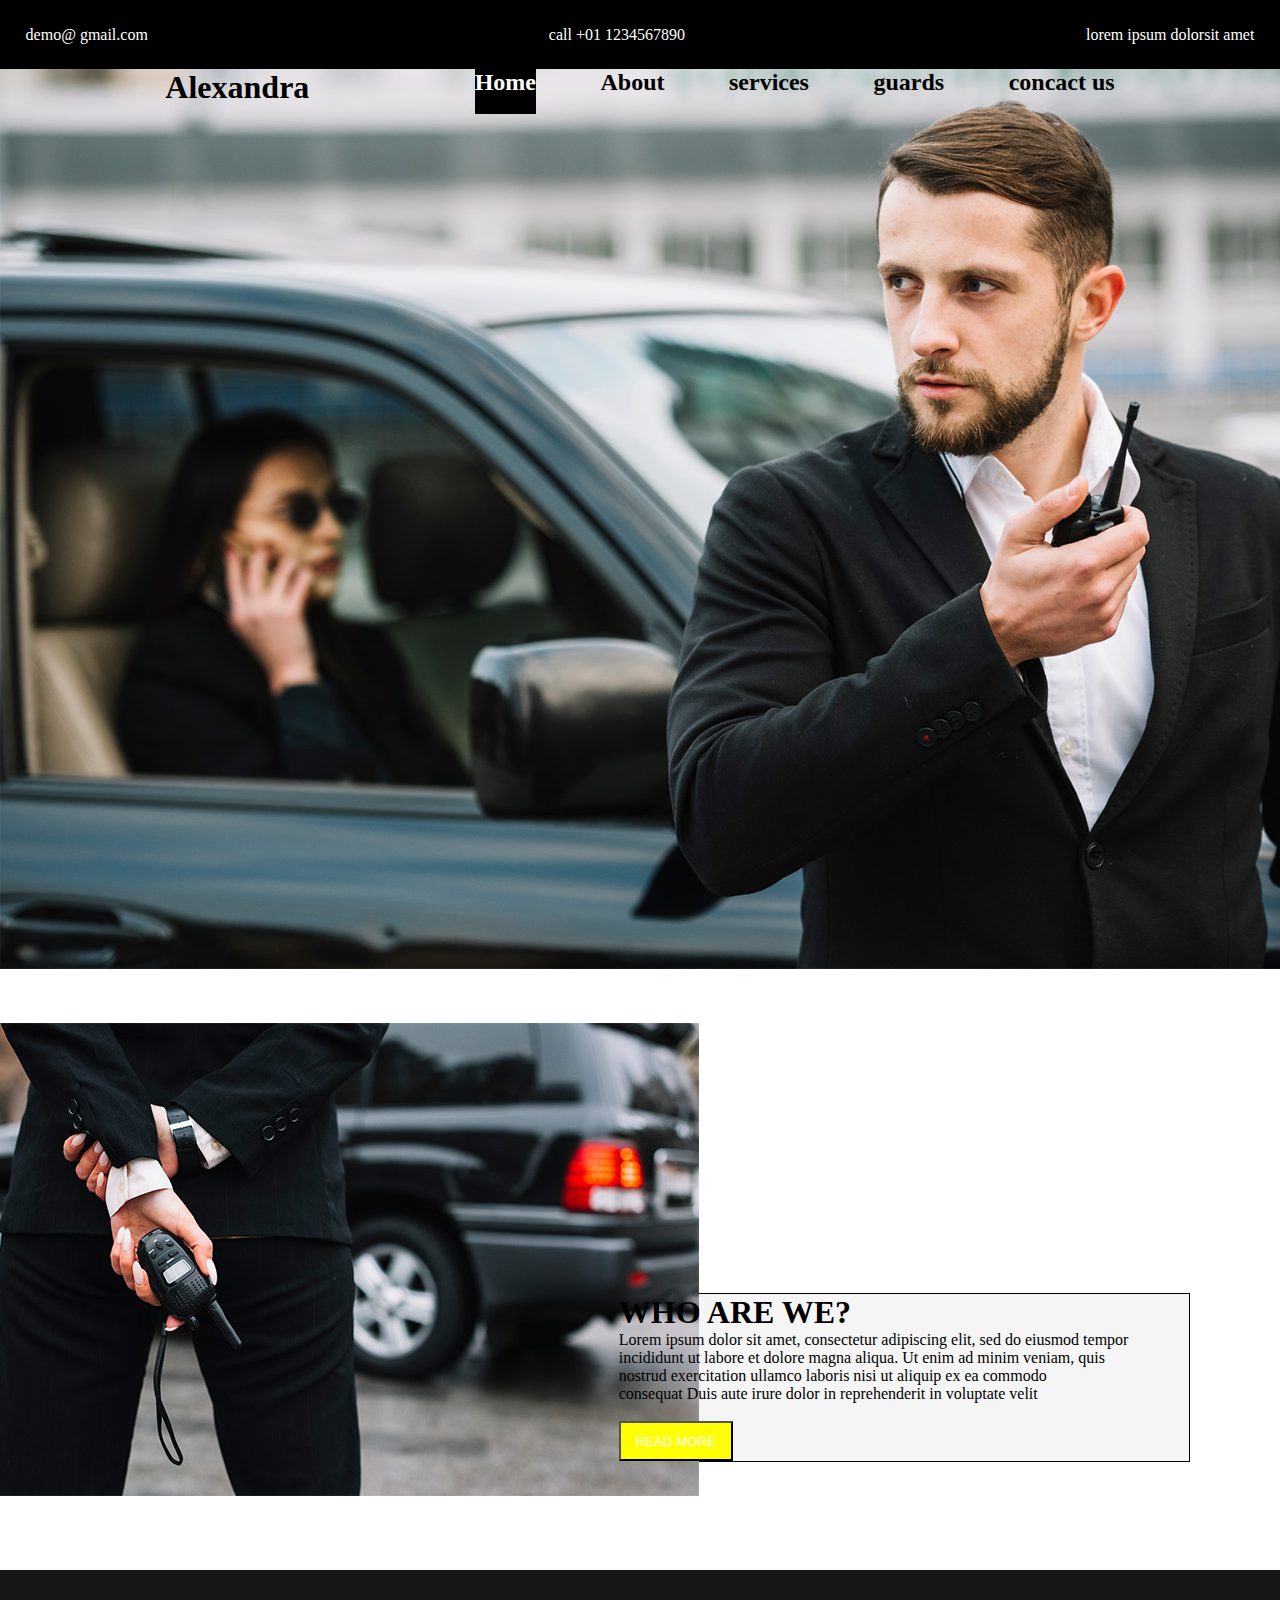
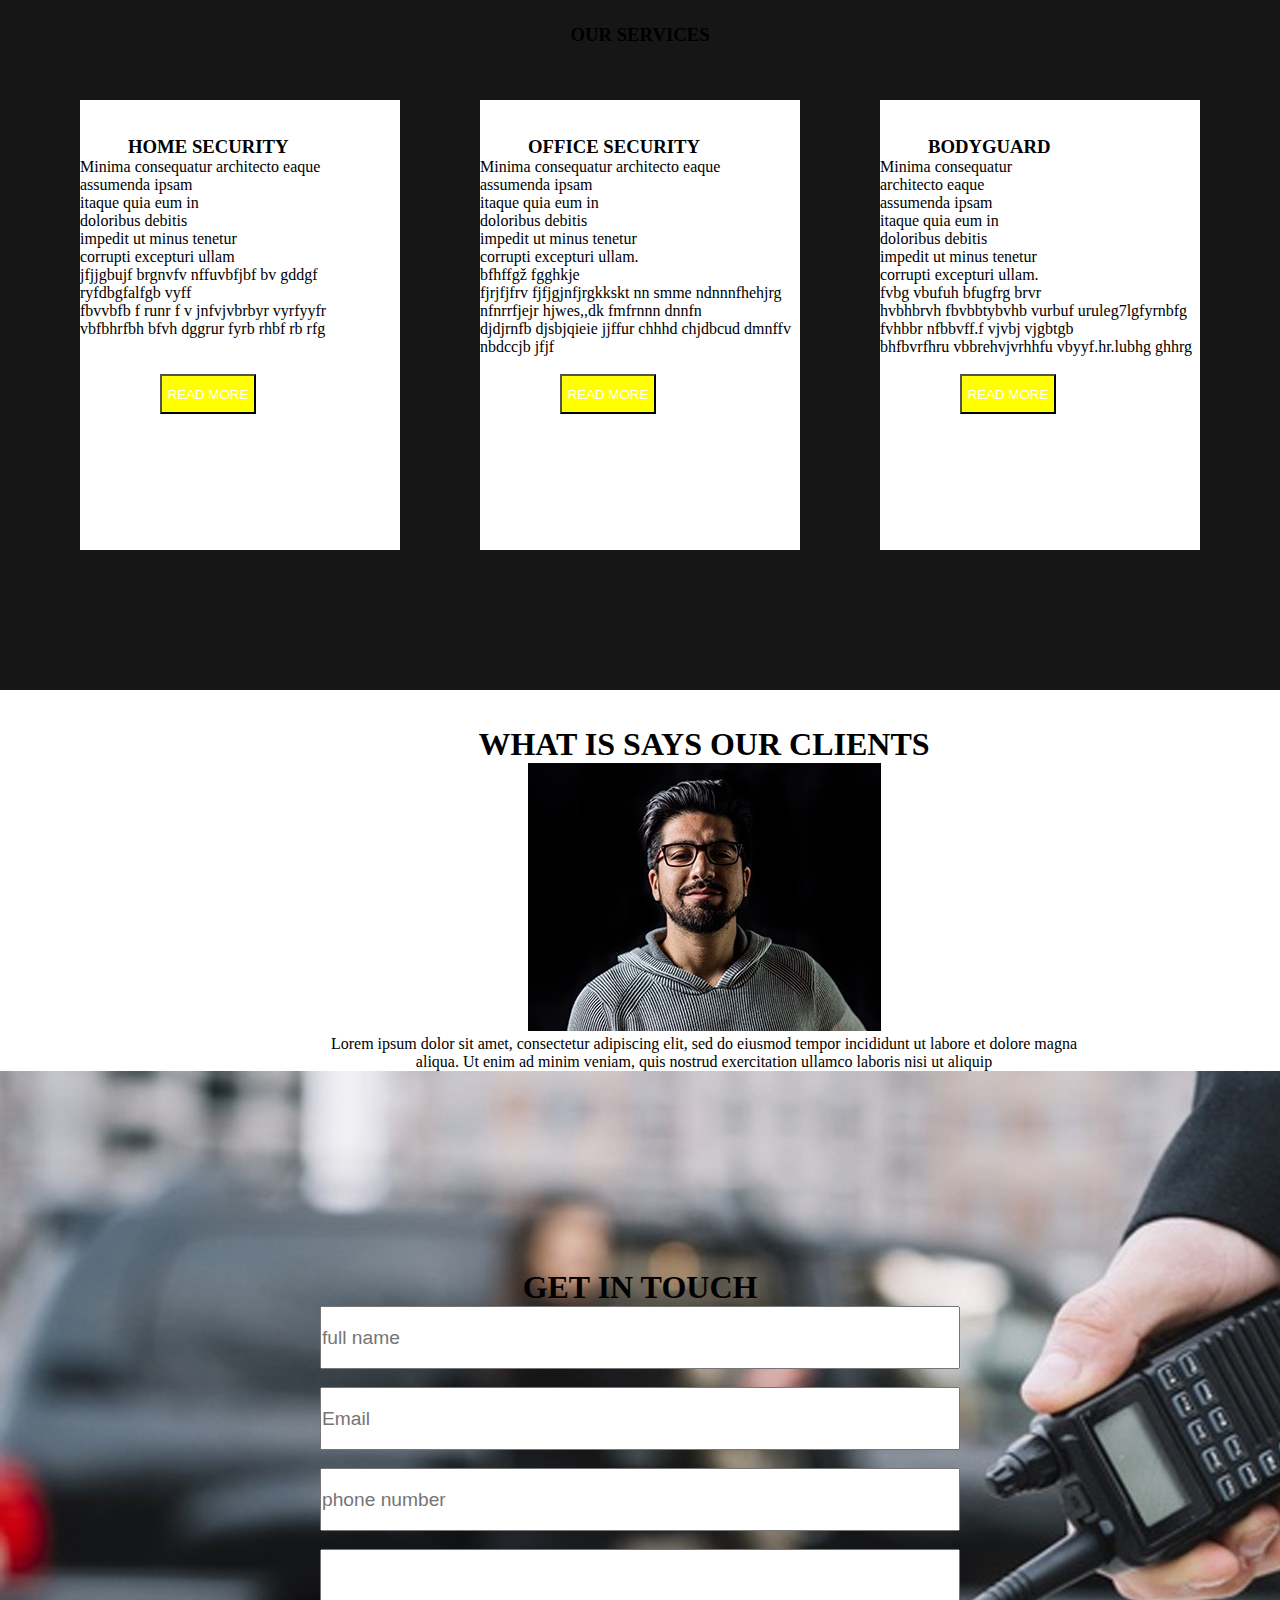
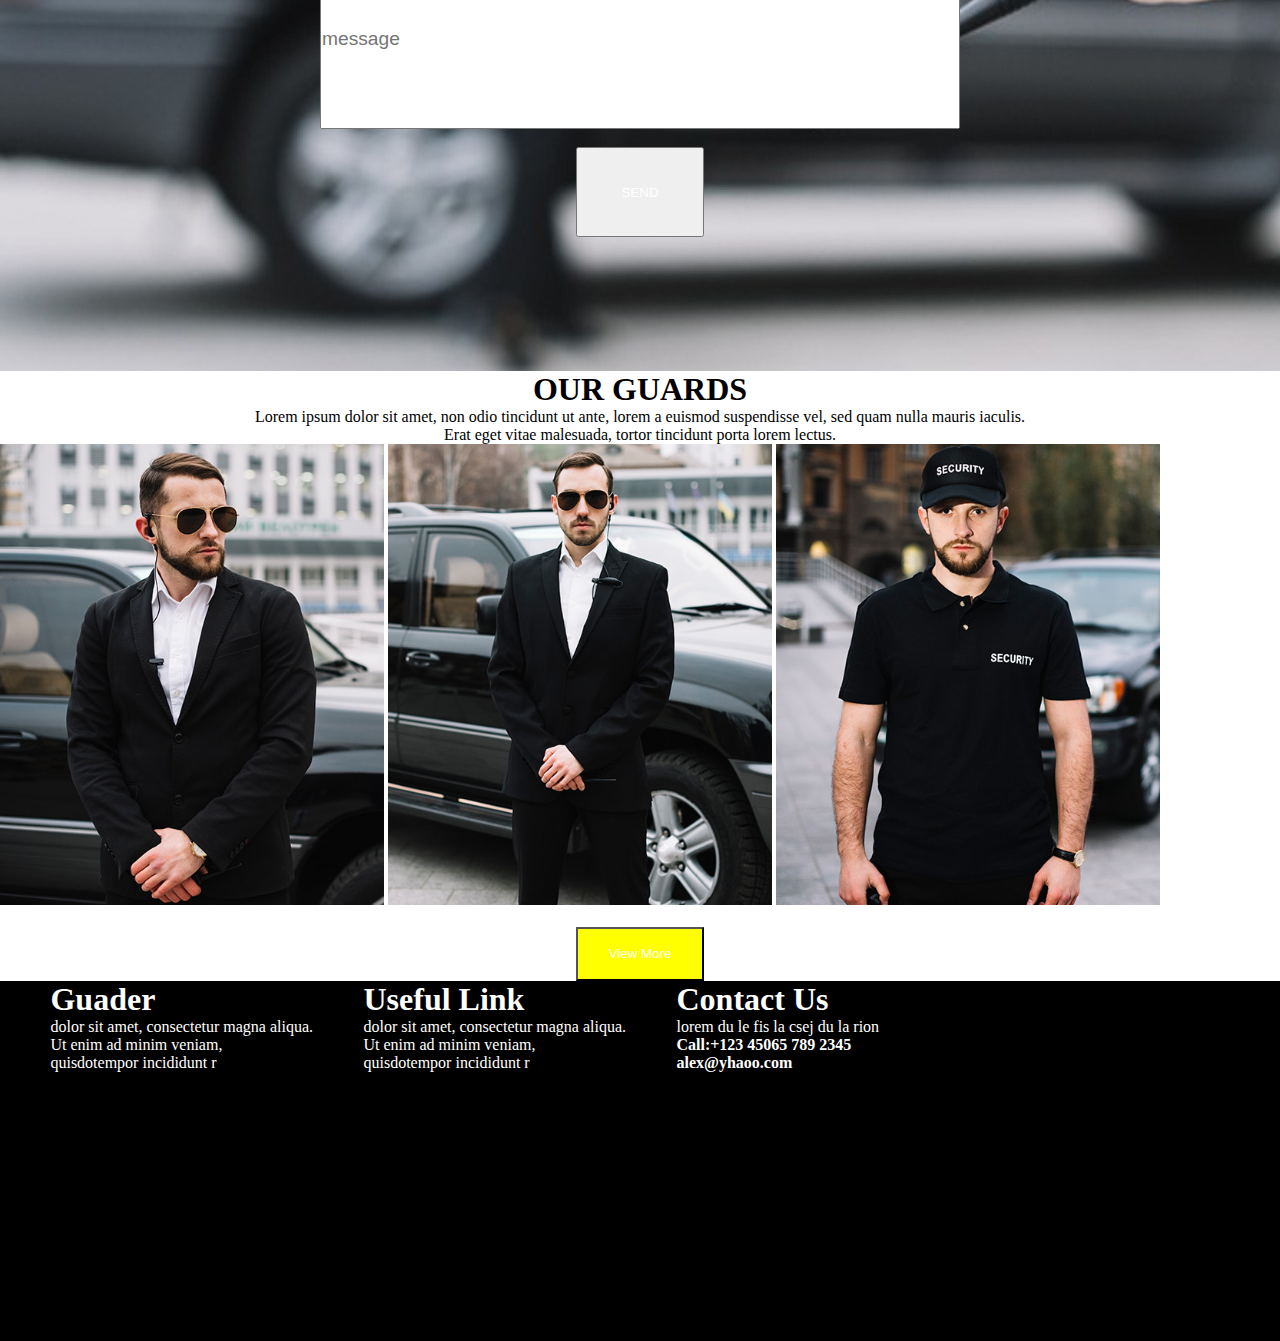
==== index.html @ 7e9944ed "initial commit" ====
<!DOCTYPE html>
<html lang="en">
<head>
    <meta charset="UTF-8">
    <meta http-equiv="X-UA-Compatible" content="IE=edge">
    <meta name="viewport" content="width=device-width, initial-scale=1.0">
    <title>Document</title>
    <link rel="stylesheet" href="main.css">
   
</head>

</style>

<body>
    <div>

        <div class="a">
            <p>demo@ gmail.com</p>
            <p>call +01 1234567890</p>
            <p>lorem ipsum dolorsit amet</p>
        </div>
        <div class="a1">
            <h1>Alexandra</h1>
            <nav class="a2">

                <h2 class="a3">Home</h2>
                <h2>About</h2>
                <h2>services</h2>
                <h2>guards</h2>

                <h2>concact us</h2>
            </nav>
        </div>
        <br> <br> <br>
        <div style="width: 100%; height: 30vh;">
            <img src="about-imgger.jpeg" alt="">

        </div>
        <div style="border:  solid 1px; margin-right: 90px; background-color:whitesmoke">
            <h1 class="a4">WHO ARE WE?</h1>
            <p class="a4"> Lorem ipsum dolor sit amet, consectetur adipiscing elit, sed do eiusmod
                tempor <br> incididunt ut labore et dolore magna aliqua. Ut
                enim ad minim veniam, quis <br> nostrud exercitation ullamco
                laboris nisi ut aliquip ex ea commodo <br> consequat
                Duis aute irure dolor in reprehenderit in voluptate velit
                <br><br>
                <button class="a5">READ MORE</button>
            </p>
        </div>
        <br><br> <br><br> <br> <br>
        <div class="b">
            <br><br><br>
            <center>
                <h3>OUR SERVICES</h3>
            </center>
            <br><br><br>
            <div class="b2">
                <div class="b1">
                    <br><br>

                    <h3 class="b3">HOME SECURITY</h3>
                    <p>Minima consequatur architecto eaque <br>
                        assumenda ipsam <br>
                        itaque quia eum in <br>
                        doloribus debitis <br>
                        impedit ut minus
                        tenetur <br>
                        corrupti excepturi ullam <br>
                        jfjjgbujf brgnvfv nffuvbfjbf bv gddgf ryfdbgfalfgb vyff <br>
                        fbvvbfb f runr f v jnfvjvbrbyr vyrfyyfr <br>
                        vbfbhrfbh bfvh dggrur fyrb rhbf rb rfg <br>
                        <br> <br>
                        <button class="b5">READ MORE</button>

                    </p>
                </div>
                <div class="b1">
                    <br><br>
                    <h3 class="b3">OFFICE SECURITY</h3>
                    <p>
                        Minima consequatur
                        architecto eaque <br>
                        assumenda ipsam
                        <br> itaque quia eum in <br>
                        doloribus debitis <br> impedit ut
                        minus tenetur <br>
                        corrupti excepturi ullam. <br>
                        bfhffgž fgghkje <br> fjrjfjfrv
                        fjfjgjnfjrgkkskt nn smme
                        ndnnnfhehjrg
                        <br> nfnrrfjejr hjwes,,dk
                        fmfrnnn dnnfn <br>
                        djdjrnfb djsbjqieie jjffur chhhd chjdbcud dmnffv
                        <br> nbdccjb jfjf
                        <br> <br>
                        <button class="b5">READ MORE</button>

                    </p>
                </div>
                <div class="b1">
                    <br> <br>
                    <h3 class="b3">BODYGUARD</h3>
                    <p>Minima consequatur
                        <br> architecto eaque <br>
                        assumenda ipsam
                        <br> itaque quia eum in <br>
                        doloribus debitis
                        <br> impedit ut minus tenetur <br>
                        corrupti excepturi ullam. <br>
                        fvbg vbufuh bfugfrg brvr <br>hvbhbrvh
                        fbvbbtybvhb vurbuf uruleg7lgfyrnbfg <br>
                        fvhbbr nfbbvff.f vjvbj vjgbtgb <br>
                        bhfbvrfhru vbbrehvjvrhhfu vbyyf.hr.lubhg
                        ghhrg <br>
                        <br>

                        <button class="b5">READ MORE</button>


                    </p>
                </div>
            </div>
        </div>
        <div class="b6">
            <br> <br>
            <center>
                <h1>WHAT IS SAYS OUR CLIENTS</h1>
                <img src="UNADJUSTEDNONRAW_mini_de.jpg" alt="">
                <p>
                    Lorem ipsum dolor sit amet, consectetur adipiscing elit,
                    sed do eiusmod tempor incididunt ut labore et dolore magna <br>
                    aliqua. Ut enim ad minim veniam, quis nostrud exercitation
                    ullamco laboris nisi ut aliquip
                </p>

            </center>
        </div>
        <div class="b7">
            <br><br><br><br><br><br><br><br><br><br><br>
            <center>
                <h1>GET IN TOUCH</h1>
                <input type="text" placeholder="full name" class="b8"> <br> <br>
                <input type="text" placeholder="Email" class="b8"> <br> <br>
                <input type="number" placeholder="phone number" class="b8"> <br> <br>
                <input type="text" placeholder="message" class="b9">
                <br> <br>
                <button class="b0">SEND</button>
            </center>
        </div>
        <div>
            <div>
                <div>
                    <center>
                        <h1>OUR GUARDS</h1>
                        <p>Lorem ipsum dolor sit amet, non odio tincidunt ut ante, lorem a euismod suspendisse vel,
                            sed quam nulla mauris iaculis. <br> Erat eget
                            vitae malesuada, tortor tincidunt porta lorem lectus.
                        </p>
                    </center>

                    <img src="t3.jpg" alt="" width="30%" class="c">
                    <img src="t2.jpg" alt="" width="30%">
                    <img src="t1.jpg" alt="" width="30%">
                    <br><br>
                    <center>
                        <button class="c1">View More</button>
                    </center>
                </div>
            </div>
        </div>
    </div>
    <div>
        <div class="c3">
            <div>
                <h1>Guader</h1>
                <p>dolor sit amet, consectetur magna aliqua. <br> Ut enim ad minim veniam, <br> quisdotempor incididunt r <br></p>
            </div>
            <div>
                <h1>Useful Link</h1>
                <p>dolor sit amet, consectetur magna aliqua. <br> Ut enim ad minim veniam, <br> quisdotempor incididunt r <br></p></p>
            </div>
            <div>
                <h1>Contact Us</h1>
                <p>lorem du le fis la csej du la rion</p>
                <h4>Call:+123 45065 789 2345</h4>
                <h4>alex@yhaoo.com</h4>

            </div>
            <video src="video.mp4"></video>
    </div>
</body>

</html>
---- main.css ----
*{
    margin: 0%;
    padding: 0%;
    box-sizing: border-box;
}
.a{
    display: flex;
    justify-content: space-between;
    background-color: black;
    color: white;
    padding: 2%;
}
.a1{
    background-image: url(hero-bg.jpeg);
    height: 100vh;
    background-size: cover;
    background-repeat: no-repeat;
    display: flex;
    justify-content: space-evenly;
}
.a2{
    display: flex;
    justify-content: space-between;
    width: 50%;
}
.a3{
    background-color: black;
    height: 5%;
    color: white;
}
h2:hover{
 background-color: black;
 height: 5%;
 color: white;
}
.a4{
   padding-left:  52%;
}
.a5{
    background-color: yellow;
    color: white;
    height: 3em;
    width: 20%;
}
.a5:hover{
    background-color: white;
    color: yellow;
}
.b{
    background-color: rgb(23, 22, 22);
    height: 80vh;

}
.b2{
    display: flex;
    justify-content: space-evenly;
    width: 100%;
}.b1{
    background-color: white;
    width: 25%;
    height: 50vh;
}
.b3{
    margin-left: 15%;
}
.b5{
    color: white;
    background-color: yellow;
    height: 3em;
    width: 30%;
    margin-left: 25%;
}
.b5:hover{
    background-color: white;
    color: yellow
}
.b6{
    
   
    background-repeat: no-repeat;
    margin-left: 10%;
}
.b7{
    background-image: url(contact-bgrt.jpeg);
    height: 100vh;
}
.b8{
   height: 7vh;
   width: 50%;
   font-size: larger;
}
.b9{
    height: 20vh;
    width: 50%;
    font-size: larger;
}
.b0{
    
    color: white; 
    height: 10vh;
    width: 10%;
}
.b0:hover{
    color: yellow;
    border: solid 2px;
    background-color: rgb(53, 51, 51);
}
.c1{
    height: 6vh;
    width: 10%;
    background-color: yellow;
    color: white;
}
.c1:hover{
    color: yellow;
    background-color: white;
}
.c2{
    background-color: black;
    height: 50vh;
    color: white;
    width: 100%;
}
.d{
    display: flex;
    justify-content: space-between;
}
.c3{
    display: flex;
    justify-content: space-evenly;
    color: white;
    background-color: black;
    height: 40vh;
}
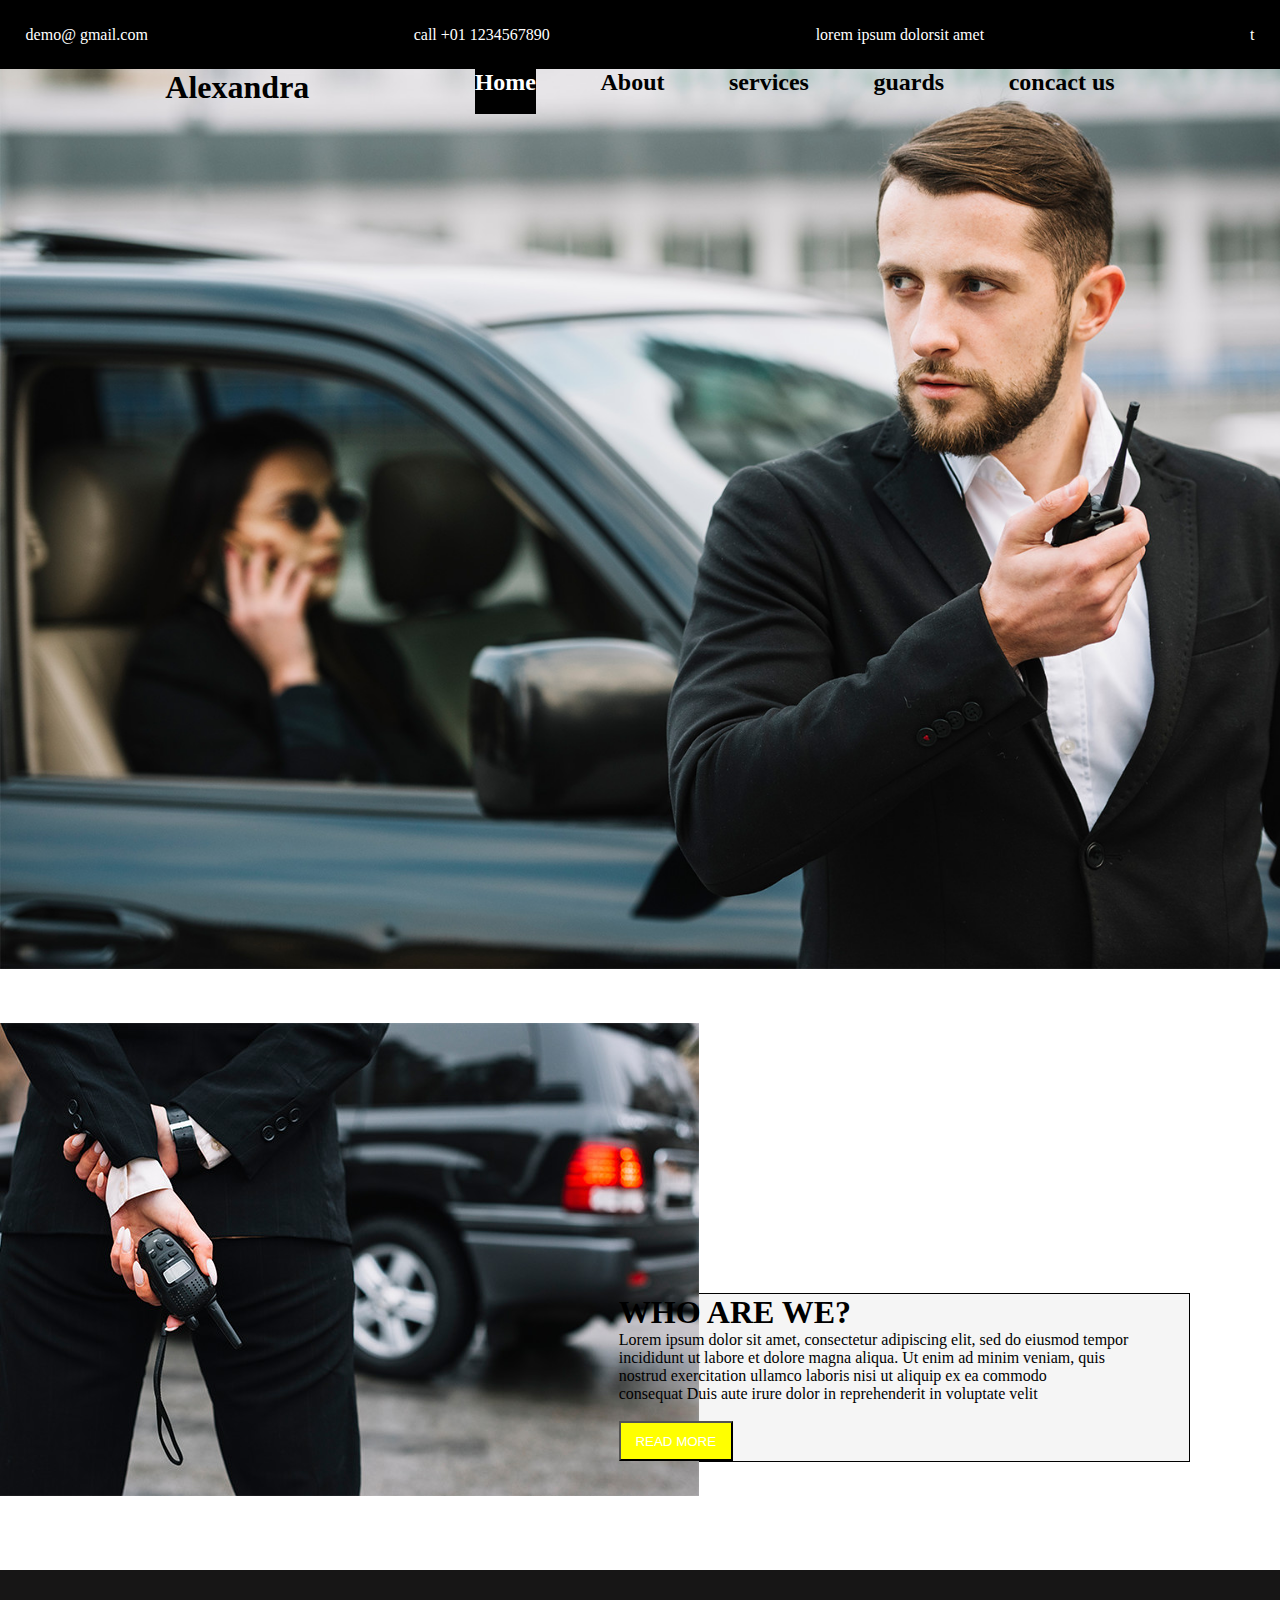
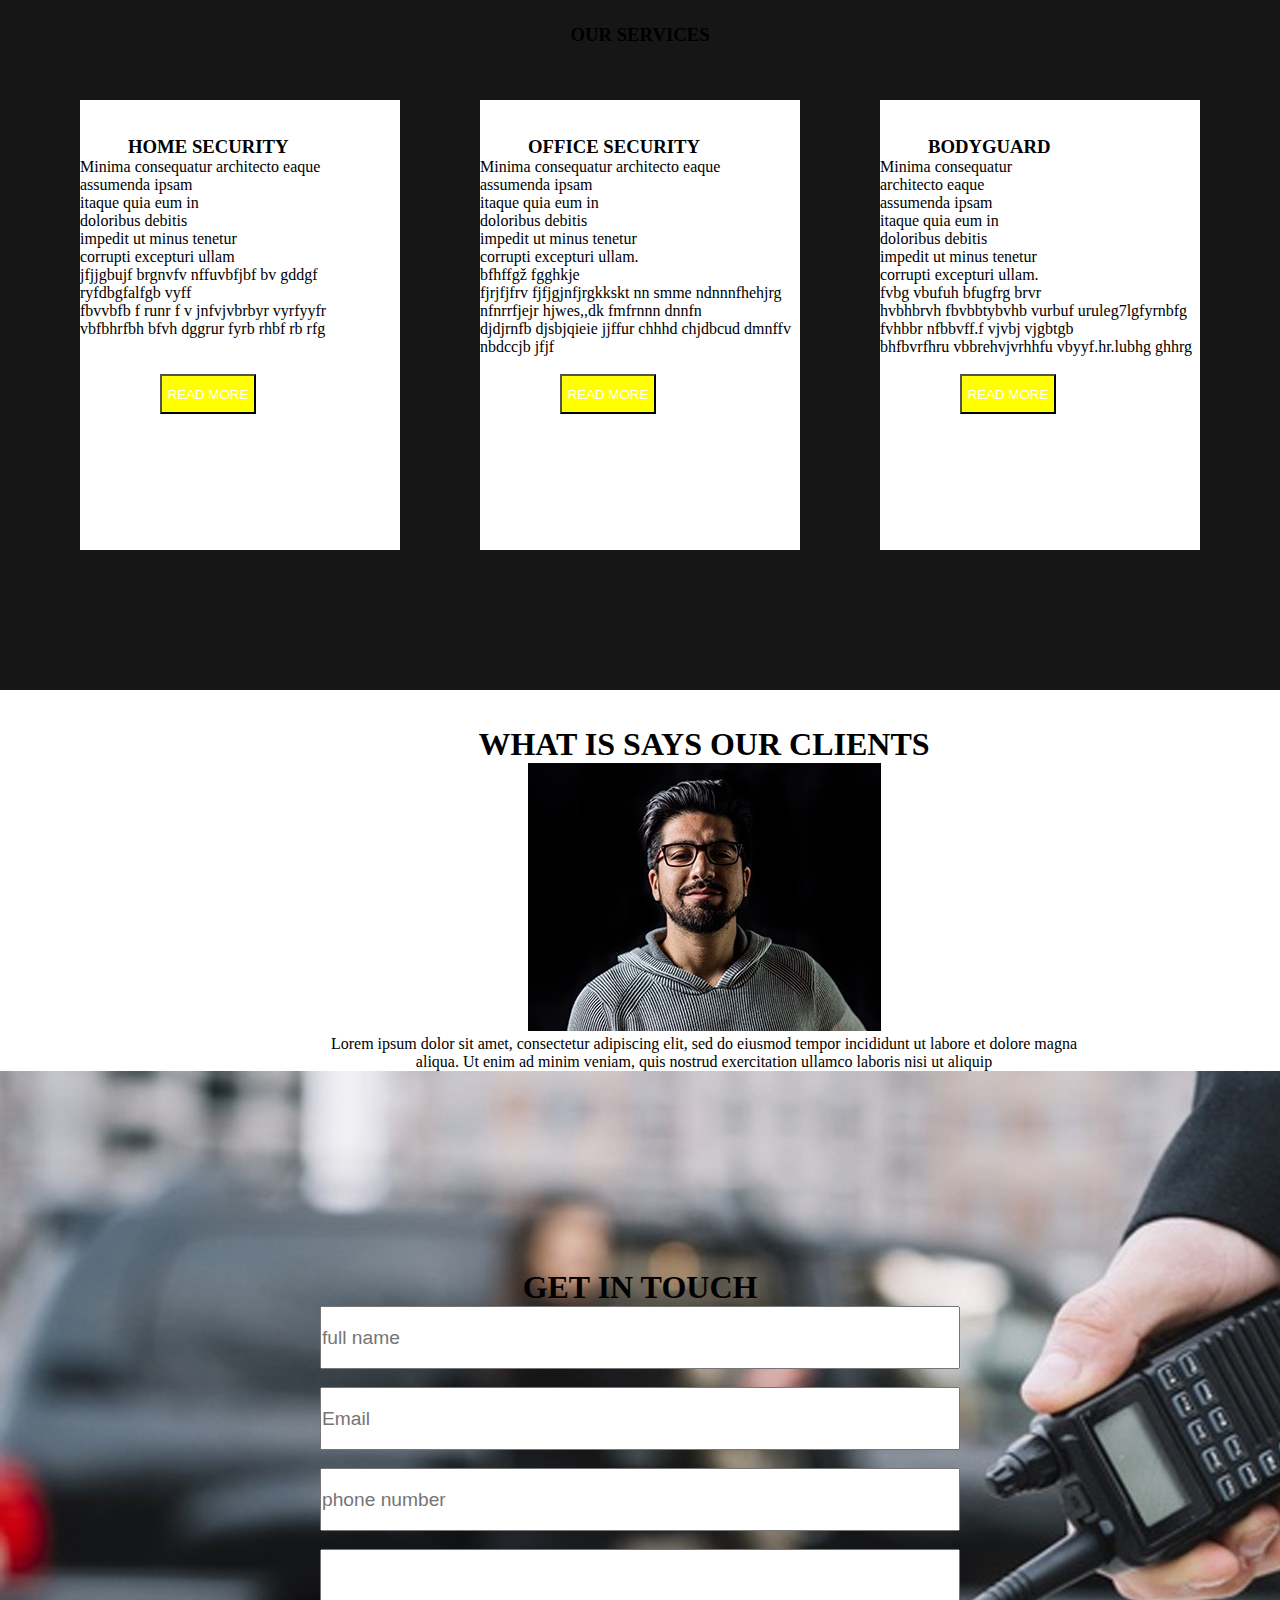
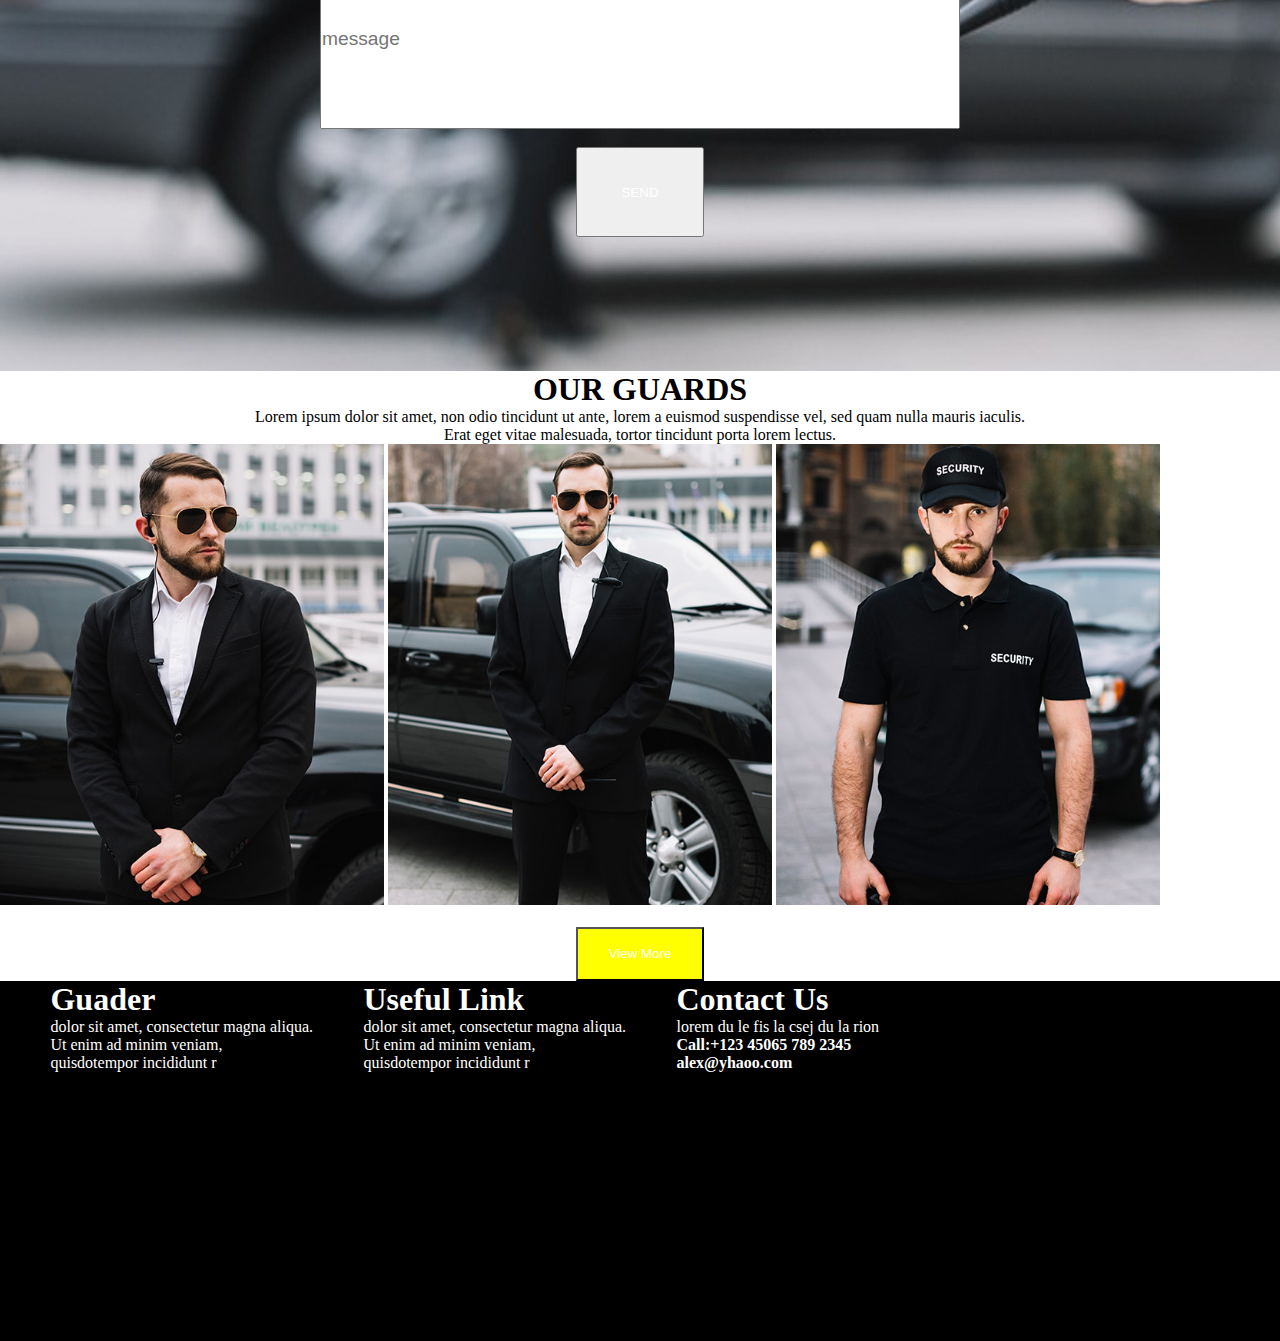
==== commit bf4e4dfb: "Initial commit" ====
--- a/index.html
+++ b/index.html
@@ -17,7 +17,7 @@
         <div class="a">
             <p>demo@ gmail.com</p>
             <p>call +01 1234567890</p>
-            <p>lorem ipsum dolorsit amet</p>
+            <p>lorem ipsum dolorsit amet</p>t
         </div>
         <div class="a1">
             <h1>Alexandra</h1>
